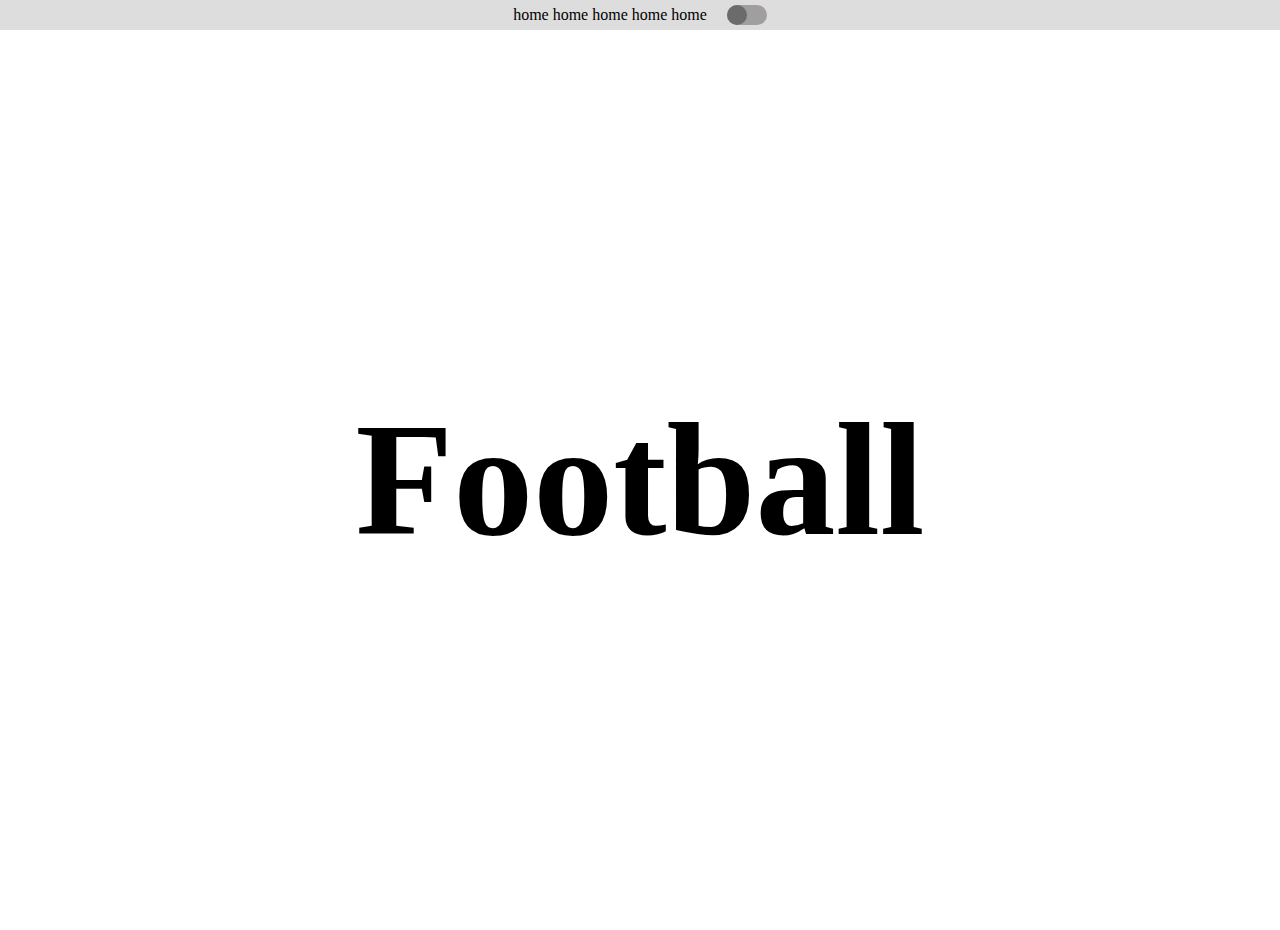
==== anothersite/index.html @ 79d9ba37 "slider" ====
<!DOCTYPE html>
<html lang="en">
<head>
    <meta charset="UTF-8">
    <meta http-equiv="X-UA-Compatible" content="IE=edge">
    <meta name="viewport" content="width=device-width, initial-scale=1.0">
    <title>Dark-theme</title>
    <!-- custom css -->
    <link rel="stylesheet" href="assets/css/style.css">
    
    <!-- font-wasome  -->
    <link rel="stylesheet" href="https://cdnjs.cloudflare.com/ajax/libs/font-awesome/6.1.1/css/all.min.css" integrity="sha512-KfkfwYDsLkIlwQp6LFnl8zNdLGxu9YAA1QvwINks4PhcElQSvqcyVLLD9aMhXd13uQjoXtEKNosOWaZqXgel0g==" crossorigin="anonymous" referrerpolicy="no-referrer" />

</head>
<body>
    <div id="header">
        <div class="top">
            <a href="#">home</a>
            <a href="#">home</a>
            <a href="#">home</a>
            <a href="#">home</a>
            <a href="#">home</a>
        </div>
        <div class="top-btn">
            <div class="btn"></div>
        </div>
    </div>

    <div id="slider">
        <div class="slider-container">
            <div class="slide-contansts">
                <div class="slide-contant">
                    <i class="fa-solid fa-futbol"></i>
                    <h2>Football</h2>
                </div>
            </div>
        </div>
    </div>















    
    <script src="assets/js/script.js"></script>
</body>
</html>
---- anothersite/assets/css/style.css ----
*{margin:0;padding:0}
a{text-decoration: none;}

body.active{
    background:rgb(52, 52, 53);
}
body.active #header{
    background:rgb(51, 50, 50);
    color:white;
}

#header{
    background:#ddd;
    height:30px;
    display:flex;
    justify-content: center;
    align-items: center;
}
#header .top a{
    color:#000;
}
body.active #header .top a{
    color:whitesmoke;
}
#header .top-btn .btn{
    width:40px;
    height:20px;
    background: rgb(160, 158, 158);
    border-radius: 10px;
    position: relative;
    cursor:pointer;
    transition: .5s ease all;
}

#header .top-btn .btn::after{
    position: absolute;
    content:"";
    width:20px;
    height:20px;
    background:rgba(89, 90, 89, 0.753);
    border-radius: 10px;
    
}
#header .top-btn .btn.active{
    background:green;   
}
#header .top-btn .btn.active::after{
    right:0;
    background: whitesmoke;

}
#header .top{
    margin-right:20px;
}
.slider-container{
    display:flex;
    justify-content: center;
    align-items: center;
    height:100Vh;
}

.slide-contant{
    text-align: center;
}

.slide-contant i,
.slide-contant h2{
    font-size:10rem;
}
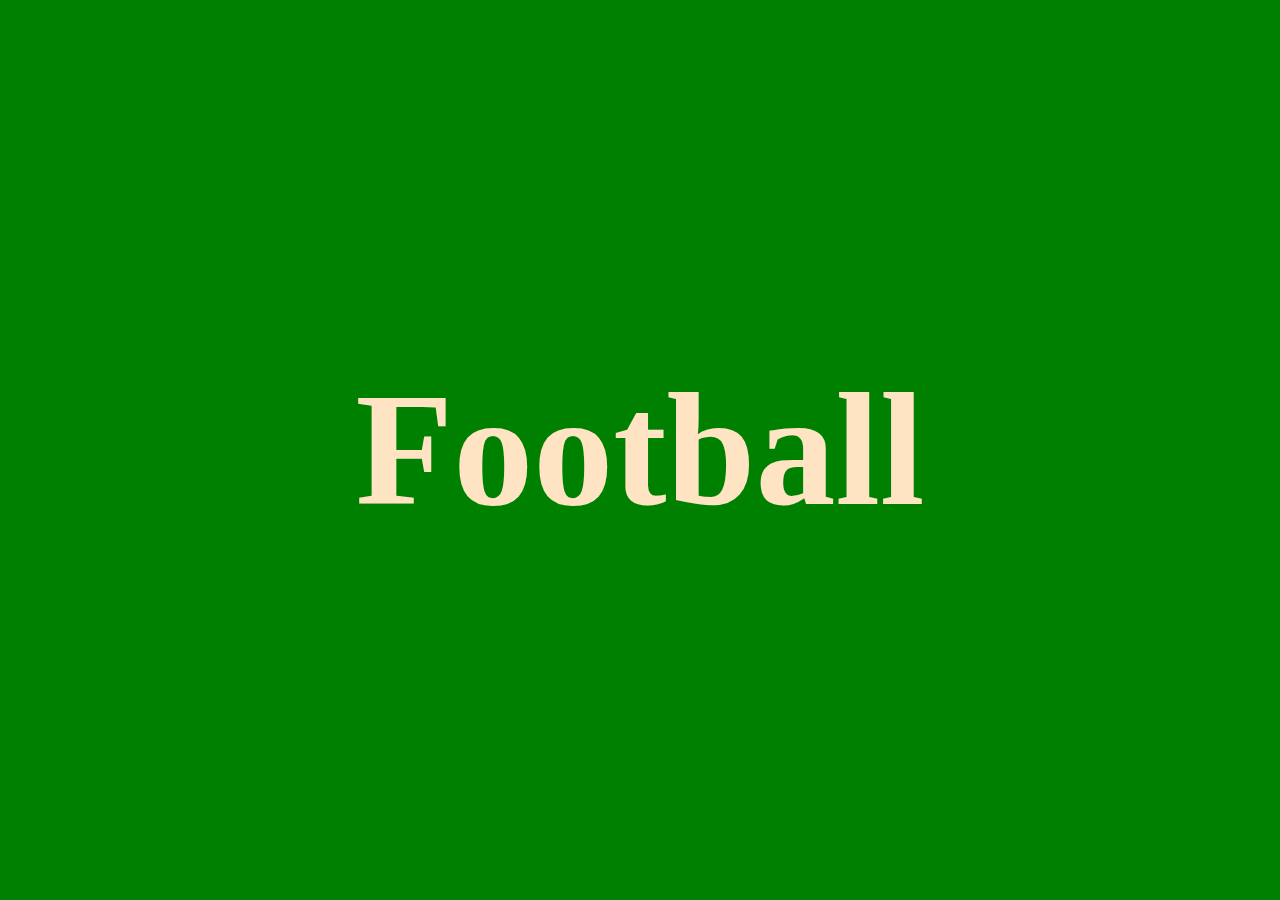
==== commit f99b1d1f: "slideshow" ====
--- a/anothersite/index.html
+++ b/anothersite/index.html
@@ -13,7 +13,7 @@
 
 </head>
 <body>
-    <div id="header">
+    <!-- <div id="header">
         <div class="top">
             <a href="#">home</a>
             <a href="#">home</a>
@@ -24,15 +24,29 @@
         <div class="top-btn">
             <div class="btn"></div>
         </div>
-    </div>
+    </div> -->
 
     <div id="slider">
         <div class="slider-container">
             <div class="slide-contansts">
-                <div class="slide-contant">
+
+                <div class="slide-contant current">
                     <i class="fa-solid fa-futbol"></i>
                     <h2>Football</h2>
                 </div>
+
+                <div class="slide-contant">
+                    <i class="fa-solid fa-person-swimming"></i>
+                    <h2>Swimming</h2>
+                </div>
+
+
+                <div class="slide-contant">
+                    <i class="fa-solid fa-volleyball"></i>
+                    <h2>Volleyball</h2>
+                </div>
+
+
             </div>
         </div>
     </div>
--- a/anothersite/assets/css/style.css
+++ b/anothersite/assets/css/style.css
@@ -57,13 +57,25 @@
     justify-content: center;
     align-items: center;
     height:100Vh;
+    background:green;
+    
 }
 
 .slide-contant{
+    position:absolute;
     text-align: center;
+    transform:translate(-50%, -50%)scale(0);
+    transition:transform 0.6s;
 }
 
-.slide-contant i,
-.slide-contant h2{
+.slide-contant i,h2{
     font-size:10rem;
+    color:bisque
+ 
+}
+
+.slide-contant.current{
+   
+    transform:translate(-50%, -50%)scale(1);
+    transition:transform 0.6s;
 }